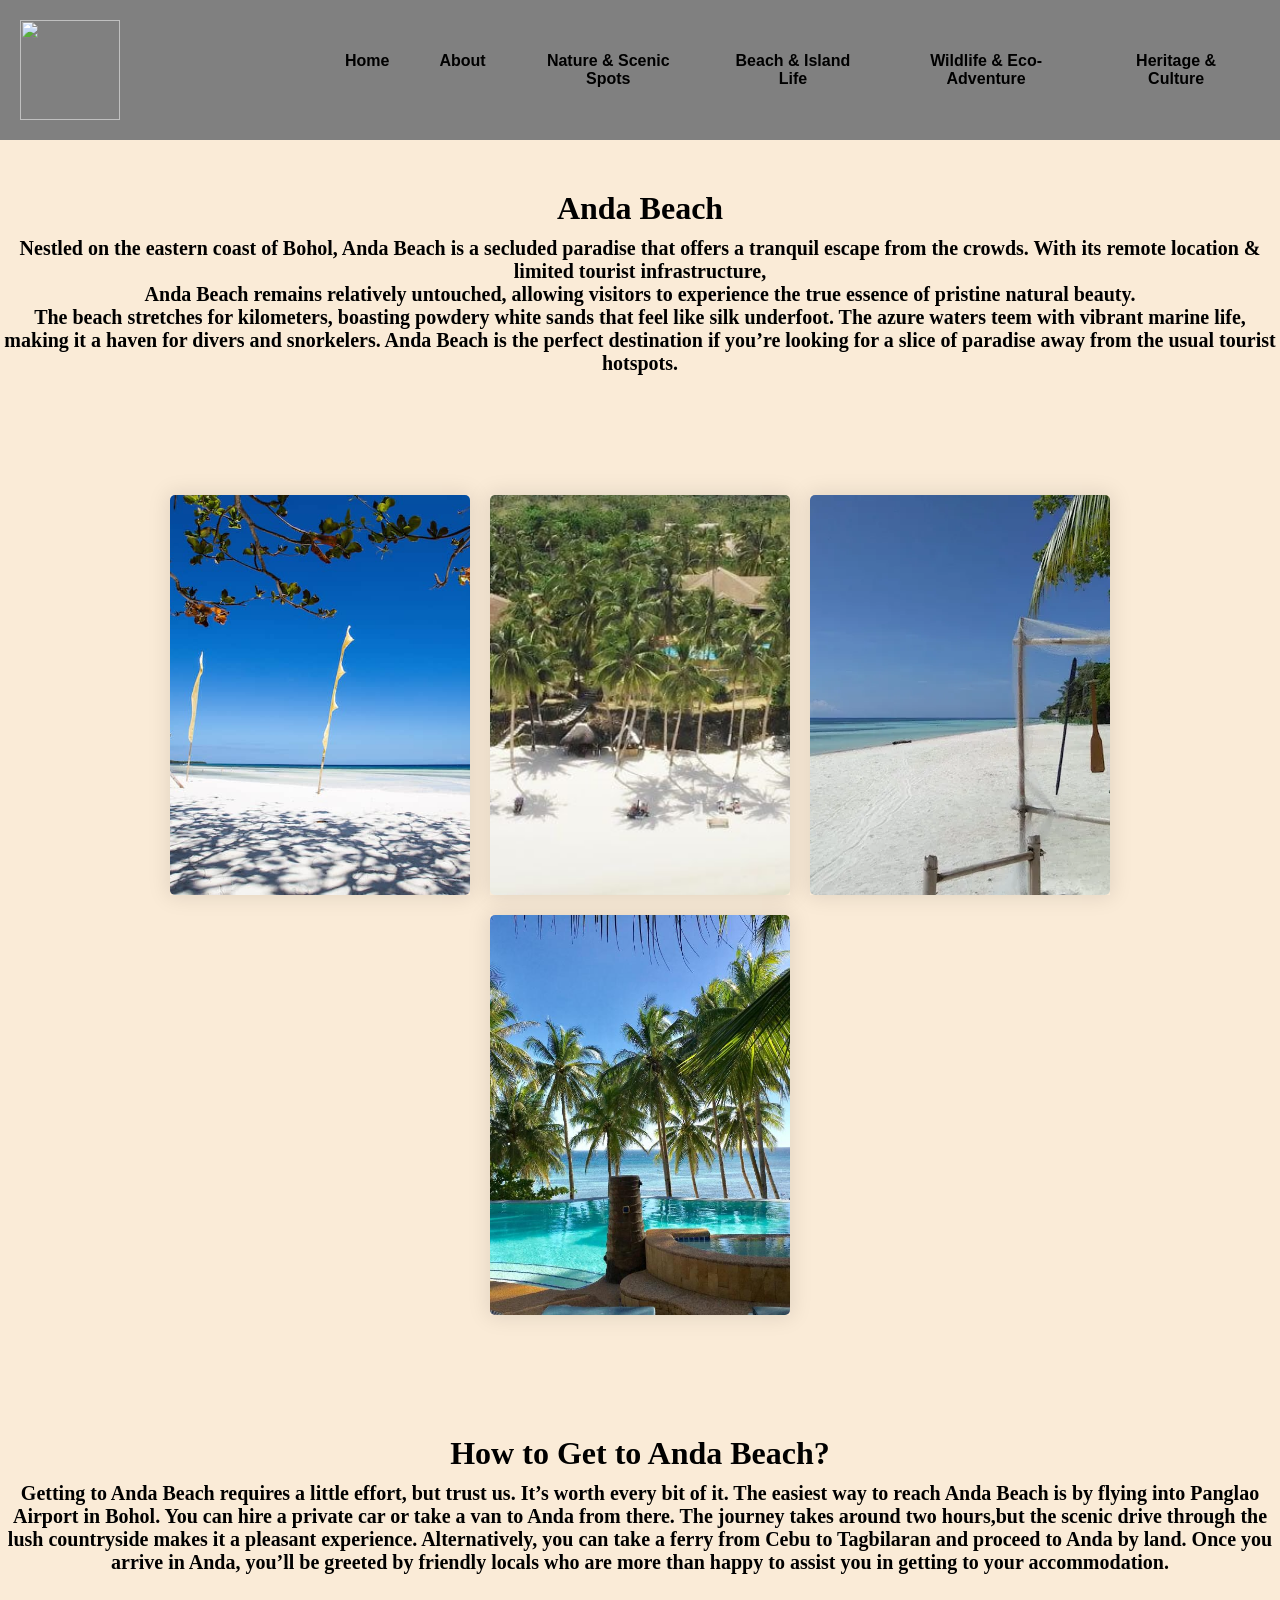
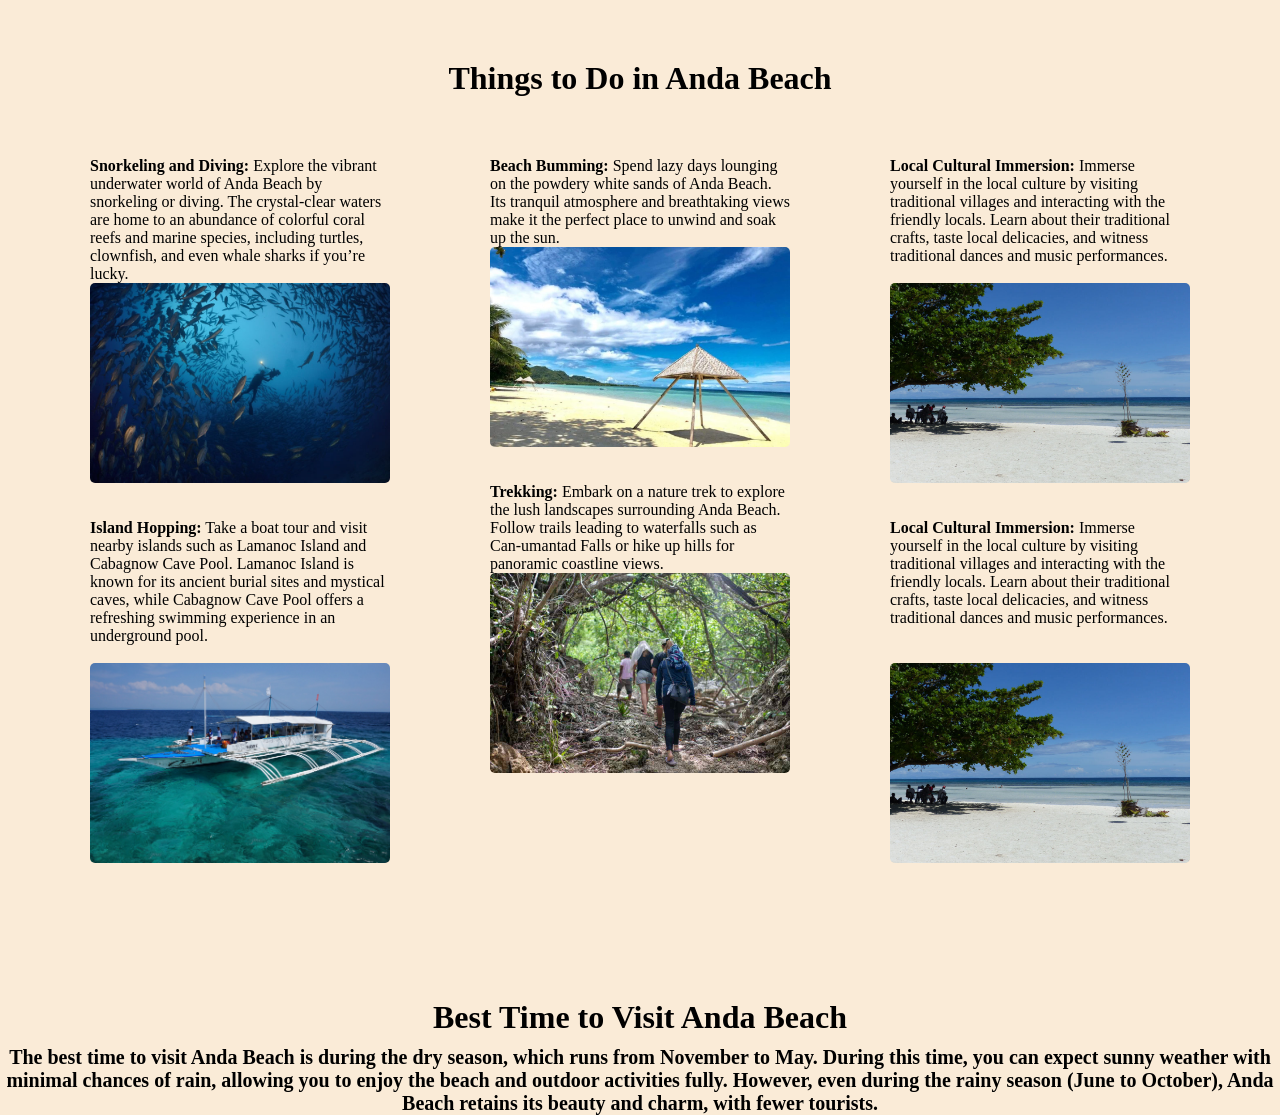
==== Anda Beach.html @ 9281e99f "Add files via upload" ====
<!DOCTYPE html>
<html lang="en">
<head>
    <meta charset="UTF-8">
    <meta name="viewport" content="width=device-width, initial-scale=1.0">
    <link rel="stylesheet" href="style.css">
    <title>Document</title>
</head>
<body>
    <header>
        <nav class="navagation">
            <div class="logo"><img src="lgo.png" alt=""></div>
            
            <div class="navbar">
                <ul class="nav-link">
                    <li><a href="Home.html">Home</a></li>
                    <li><a href="About.html">About</a></li>
                    <li><a href="#"> Nature & Scenic Spots</a>
                       <ul class="dropdown-pages">
                        <li><a href="chocolate hills.html">chocolate hills</a></li>
                        <li><a href="Cadapdapan Rice Terraces.html">Cadapdapan Rice Terraces</a></li>
                        <li><a href="Can-umantad Falls.html">Can-umantad Falls</a></li>
                        <li><a href="Mag-Aso Falls.html">Mag-Aso Falls</a></li>
                        <li><a href="Sea of Clouds.html">Sea of Clouds</a></li>
                        <li><a href="Hinagdanan Cave.html">Hinagdanan Cave</a></li>
                        <li><a href="Dimiao Twin Falls.html">Dimiao Twin Falls</a></li>
                        <li><a href="Ingkumhan Falls.html">Ingkumhan Falls</a></li>
                        <li><a href="Camugao Falls.html">Camugao Falls</a></li>
                        <li><a href="Tigbao Hanging Bridge.html">Tigbao Hanging Bridge</a></li>
                        
                        </ul>
                    </li>

                    <li><a href="#">Beach & Island Life</a>
                        <ul class="dropdown-pages">
                            <li><a href="Alona Beach.html">Alona Beach</a></li>
                            <li><a href="Dumaluan Beach.html">Dumaluan Beach</a></li>
                            <li><a href="Virgin Island Sandbar.html">Virgin Island Sandbar</a></li>
                            <li><a href="Balicasag Island.html">Balicasag Island</a></li>
                            <li><a href="Anda Beach.html">Anda Beach</a></li>
                        </ul>
                    </li>

                    <li><a href="#">Wildlife & Eco-Adventure</a>
                        <ul class="dropdown-pages">
                            <li><a href="Philippine Tarsier Sanctuary.html">Philippine Tarsier Sanctuary</a></li>
                            <li><a href="Danao Adventure Park.html">Danao Adventure Park</a></li>
                            <li><a href="Firefly Watching.html">Firefly Watching</a></li>
                        </ul>
                    </li>

                    <li><a href="#">Heritage & Culture</a>
                        <ul class="dropdown-pages">
                            <li><a href="Baclayon Church.html">Baclayon Church</a></li>
                            <li><a href="Blood Compact Shrine.html">Blood Compact Shrine</a></li>
                        </ul>
                    </li>
                </ul>
            </div>
        </nav>
    </header>

    <h1>Anda Beach</h1>

    <div class="textdescription">
        <p>Nestled on the eastern coast of Bohol, Anda Beach is a secluded paradise that offers a tranquil escape from the crowds. 
            With its remote location & limited tourist infrastructure,<br> Anda Beach remains relatively untouched, allowing visitors to 
            experience the true essence of pristine natural beauty. <br>The beach stretches for kilometers, boasting powdery white sands 
            that feel like silk underfoot. The azure waters teem with vibrant marine life, making it a haven for divers and snorkelers. 
            Anda Beach is the perfect destination if you’re looking for a slice of paradise away from the usual tourist hotspots.</p>
    </div>

    <div class="container">

        <div class="box">
            <img src="anda1.jpg"alt="">
        </div>
        <div class="box">
            <img src="anda2.jpg" alt="">
        </div>
        <div class="box">
            <img src="anda3.webp" alt="">
        </div>
        <div class="box">
            <img src="anda4.jpg" alt="">
        </div>
    </div>
    


    <h1>How to Get to Anda Beach?</h1>

    <div class="textdescription">
        <p>Getting to Anda Beach requires a little effort, but trust us. It’s worth every bit of it. The easiest way to reach Anda Beach
             is by flying into Panglao Airport in Bohol. You can hire a private car or take a van to Anda from there. 
             The journey takes around two hours,but the scenic drive through the lush countryside makes it a pleasant experience. 
             Alternatively, you can take a ferry from Cebu to Tagbilaran and proceed to Anda by land. Once you arrive in Anda, 
            you’ll be greeted by friendly locals who are more than happy to assist you in getting to your accommodation.</p>
    </div><br><br>
    
    <h1>Things to Do in Anda Beach</h1>

    <div class="textdescription">
        <div class="box">
            <li><b>Snorkeling and Diving:</b> Explore the vibrant underwater world of Anda Beach by snorkeling or diving. 
                The crystal-clear waters are home to an abundance of colorful coral reefs and marine species, 
                including turtles, clownfish, and even whale sharks if you’re lucky.
                <img src="andasnorklingdiving.jpg" alt="">
            </li><br><br>
            <li><b>Island Hopping:</b> Take a boat tour and visit nearby islands such as Lamanoc Island and Cabagnow Cave Pool.
                 Lamanoc Island is known for its ancient burial sites and mystical caves, while Cabagnow Cave Pool offers 
                 a refreshing swimming experience in an underground pool. <br><br>
                 <img src="anda islandhopping.jpg" alt="">
            </li><br><br></div>      
            <div class="box">
            <li><b>Beach Bumming:</b> Spend lazy days lounging on the powdery white sands of Anda Beach. Its tranquil atmosphere and 
                breathtaking views make it the perfect place to unwind and soak up the sun.
                <img src="andabeachbumming.jpg" alt="">
            </li><br><br>
            <li><b>Trekking:</b> Embark on a nature trek to explore the lush landscapes surrounding Anda Beach. 
                Follow trails leading to waterfalls such as Can-umantad Falls or hike up hills for panoramic coastline views.
                <img src="andatrekking.jpg" alt="">
            </li><br><br></div>
        <div class="box">
            <li><b>Local Cultural Immersion:</b> Immerse yourself in the local culture by visiting traditional villages and interacting 
                with the friendly locals. Learn about their traditional crafts, taste local delicacies, and witness traditional 
                dances and music performances. <br><br>
                <img src="andalocalculutral.jpg" alt="">
        </li><br><br>
            <li><b> Local Cultural Immersion:</b> Immerse yourself in the local culture by visiting traditional villages and interacting with 
                the friendly locals. Learn about their traditional crafts, taste local delicacies, and witness traditional dances 
                and music performances. <br><br><br>
                <img src="andalocalculutral.jpg" alt="">
            </li></div>

    </div>

    <h1>Best Time to Visit Anda Beach</h1>

    <div class="textdescription">
        <p>The best time to visit Anda Beach is during the dry season, which runs from November to May. During this time, 
            you can expect sunny weather with minimal chances of rain, allowing you to enjoy the beach and outdoor activities fully. 
            However, even during the rainy season (June to October), Anda Beach retains its beauty and charm, with fewer tourists.
        </p>
    </div>

</body>
</html>
---- style.css ----
*{
    padding: 0;
    margin: 0;
} 
body{
    background-color: antiquewhite;
}

.logo img{
    width: 100px;
    height: 100px;
    margin-right: 200px;
    float: left;
    position: relative;
} 

.navagation{
    background-color: gray;
    display: flex;
    justify-content: space-between;
    padding: 20px;
    justify-content: center;
    font-family: Arial;
    
}
.navbar{
    color: white;
    align-content: center;
}
.navagation ul{
    
    list-style-type: none;
    display: flex;
}

.navagation ul li{
    display: inline-block;
    position: relative;
}
 .navagation li a{

    display: block;
    padding: 20px 25px;
    text-decoration: none;
    text-align: center;
    color: black;
    font-weight: 700;
     transition: 0.40s;
}

 .navagation li ul.dropdown-pages li{

    display: block;
    color: black;
    
}

 .navagation li ul.dropdown-pages {

    width: 100%;
  background-color: #dfdfdf;
  position: absolute;
  z-index: 999;
  display: none;
  
}

 .navagation  li a:hover{

    color: white;
    background: gray;
    font-size: 1.5rem;
    transition: 0.40s;
   
}

 .navagation  li:hover ul.dropdown-pages {

    display: block;
  

}
.discription h2{
    display: flex;
    justify-content: center;
    margin-top: 100px;
    font-size: 50px;
    font-family: arial;
}
.discription h3{
    display: flex;
    justify-content: center;
    margin-top: 100px;
}
.logo h1{
    justify-content: center;
    display: flex;
}
.images{
    height: 100px;
    width: 200px;
}
h1{
    justify-content: center;
    display: flex;
    margin-top: 50px;
    color: black;
}

.container{
    width: 90%;
    padding: 20px;
    margin: 100px auto;
    display: flex;
    flex-wrap: wrap;
    flex-direction: row;
    justify-content: center;
    row-gap: 20px;
}
.box{
    width: 300px;
    height: 400px;
    margin: 0 10px;
    box-shadow: 0 0 20px 2px rgba(0 ,0 ,0 , .1);
}
.box img:hover{
    background-color: black;
    box-shadow: 0 0 10px black;
    transform: scale(1rem);
    transition: .20s;
    
}
.box img{
    display: block;
    width: 100%;
    height: 100%;
    object-fit: cover;
    border-radius: 5px;
}

p{
   text-align: center;
   font-family: 'poppins';
   font-weight: bold;
   font-size: 20px;

}
h1{
    margin-bottom: 10px;
    color: black;
}

.textdescription ul li{
    font-family: 'poppins';
    font-size: 20px;   
}
.textdescription .box{
    margin: 50px;
    height: fit-content;
    justify-content: center;
    align-items: center;
    float: right;
    box-shadow: none;
    list-style-type: none;
}
.textdescription{
    justify-content: center;
    display: flex;
    color: black;
}

.main-container{

    background-image: url(background.jpg);
    width: 100%;
    height: 100vh;
    background-position: center;
}
.main-container h2{
    justify-content: center;
    display: flex;
    font-size: 50px;
    font-weight: bold;
}
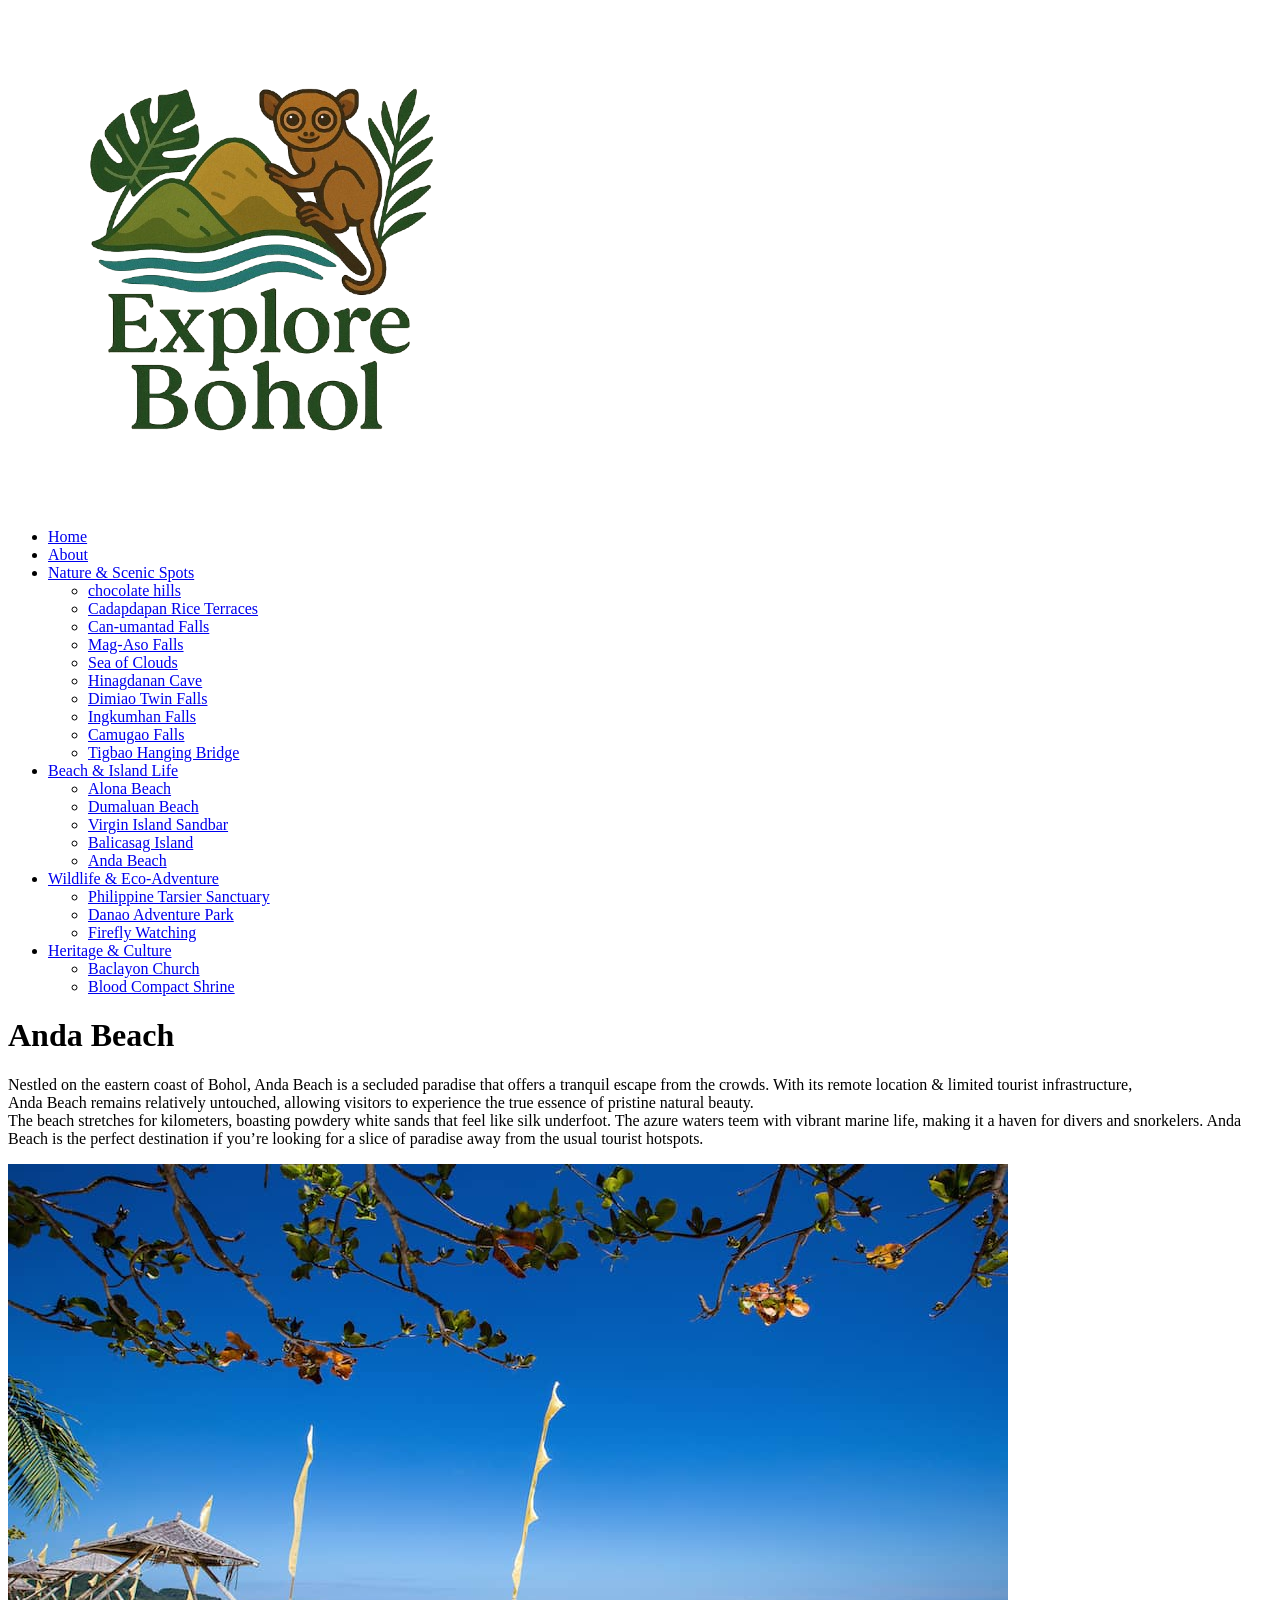
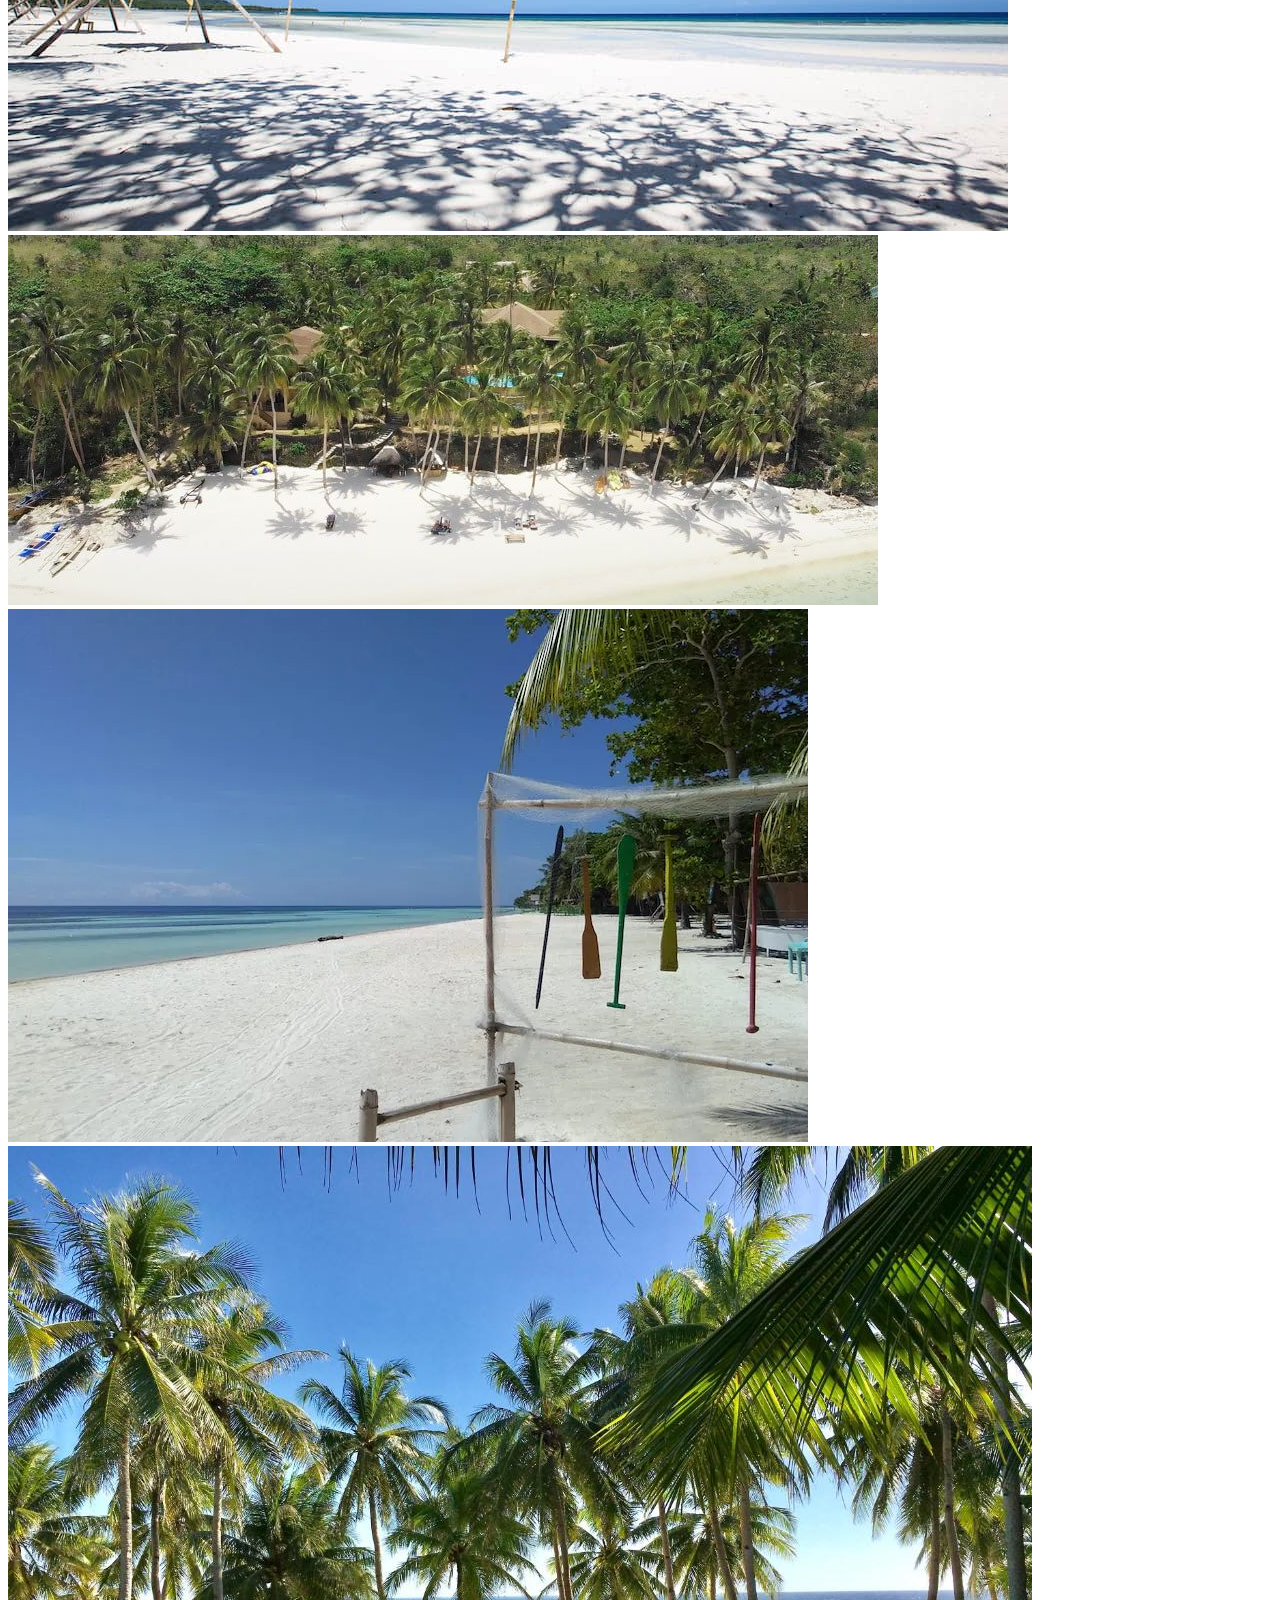
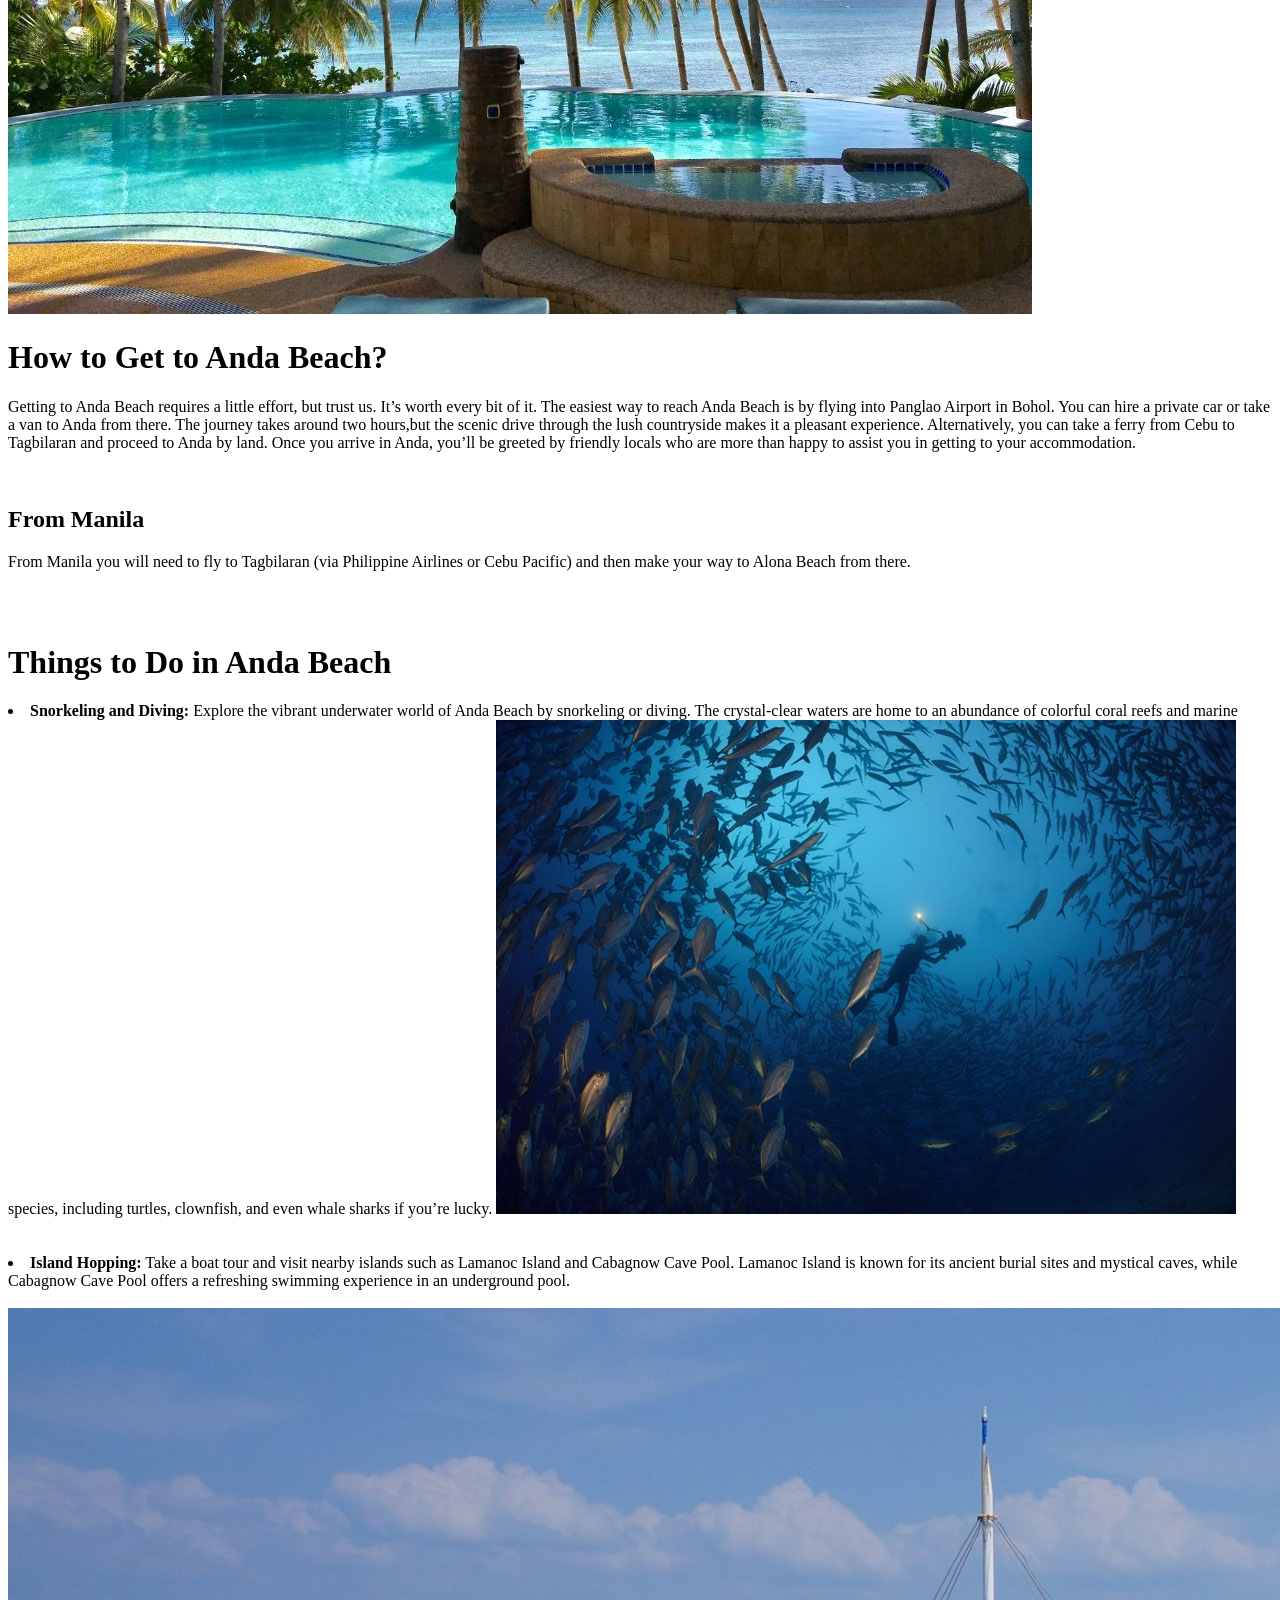
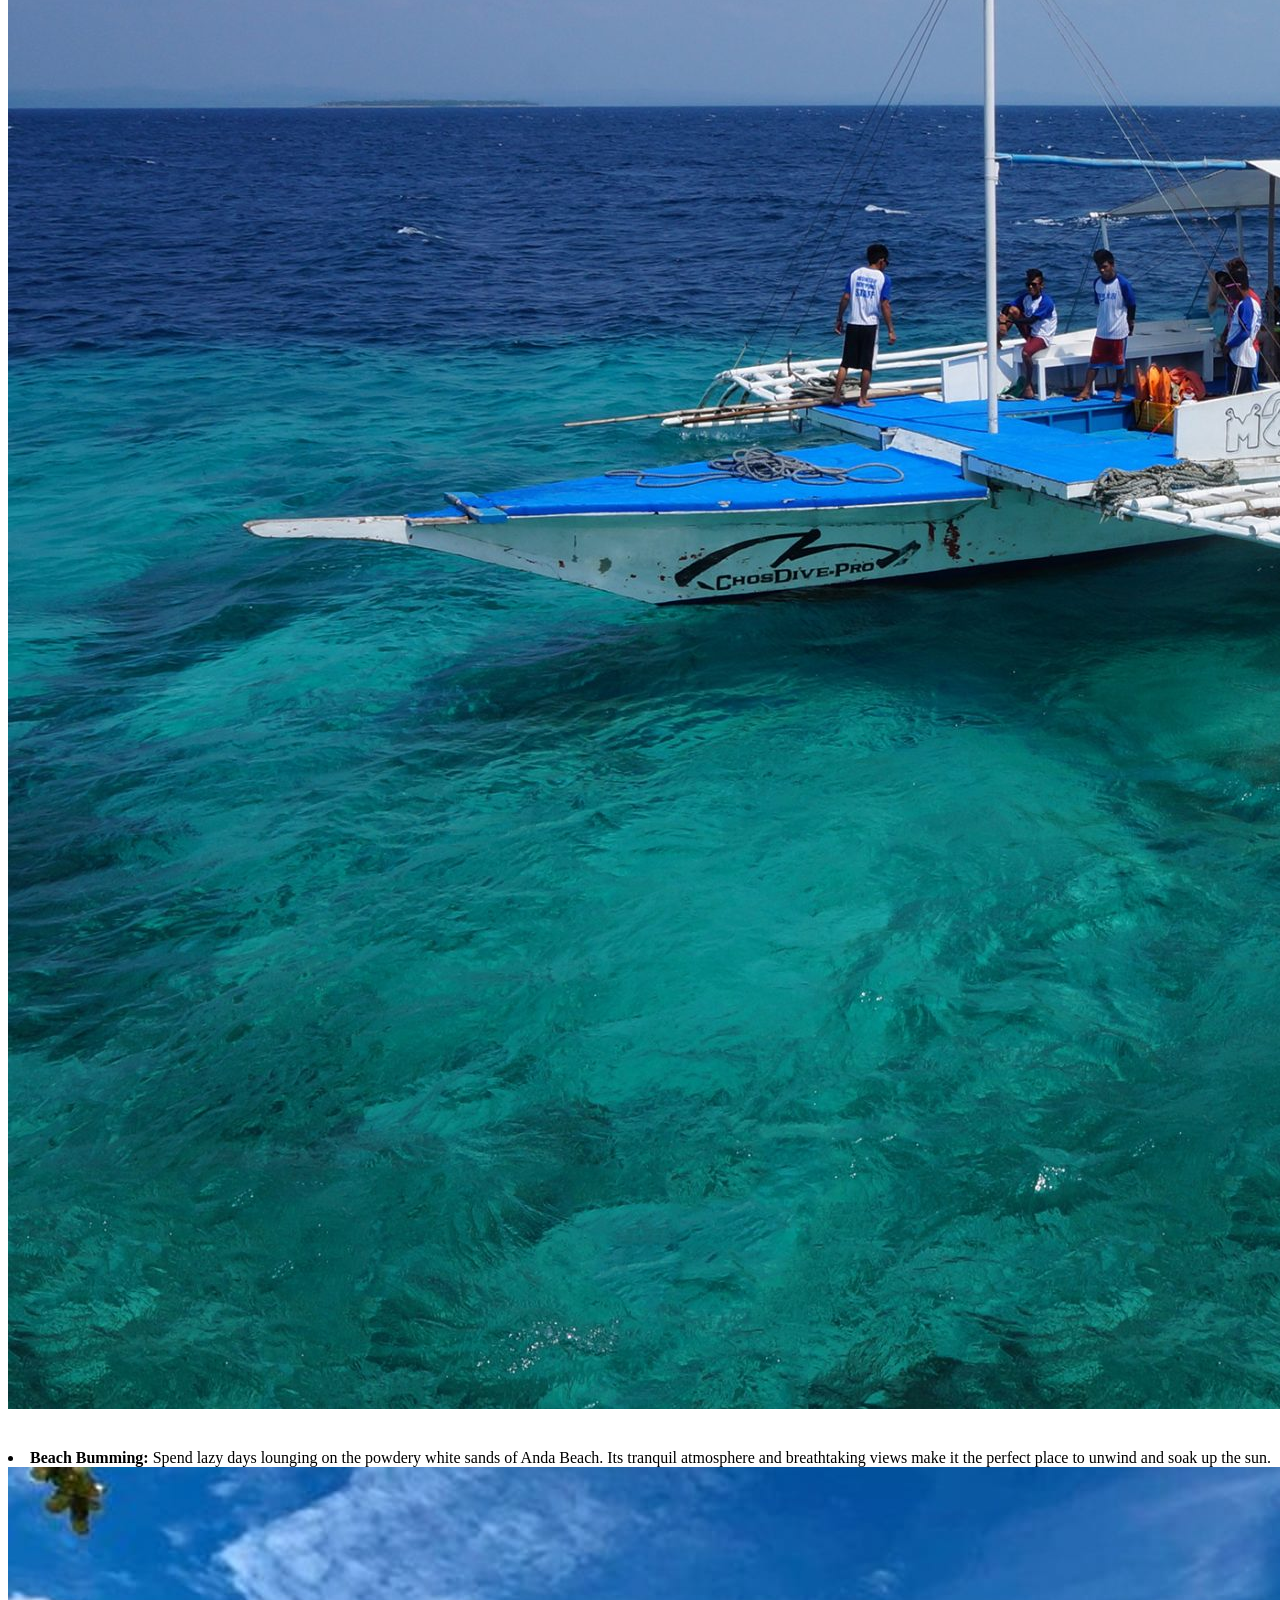
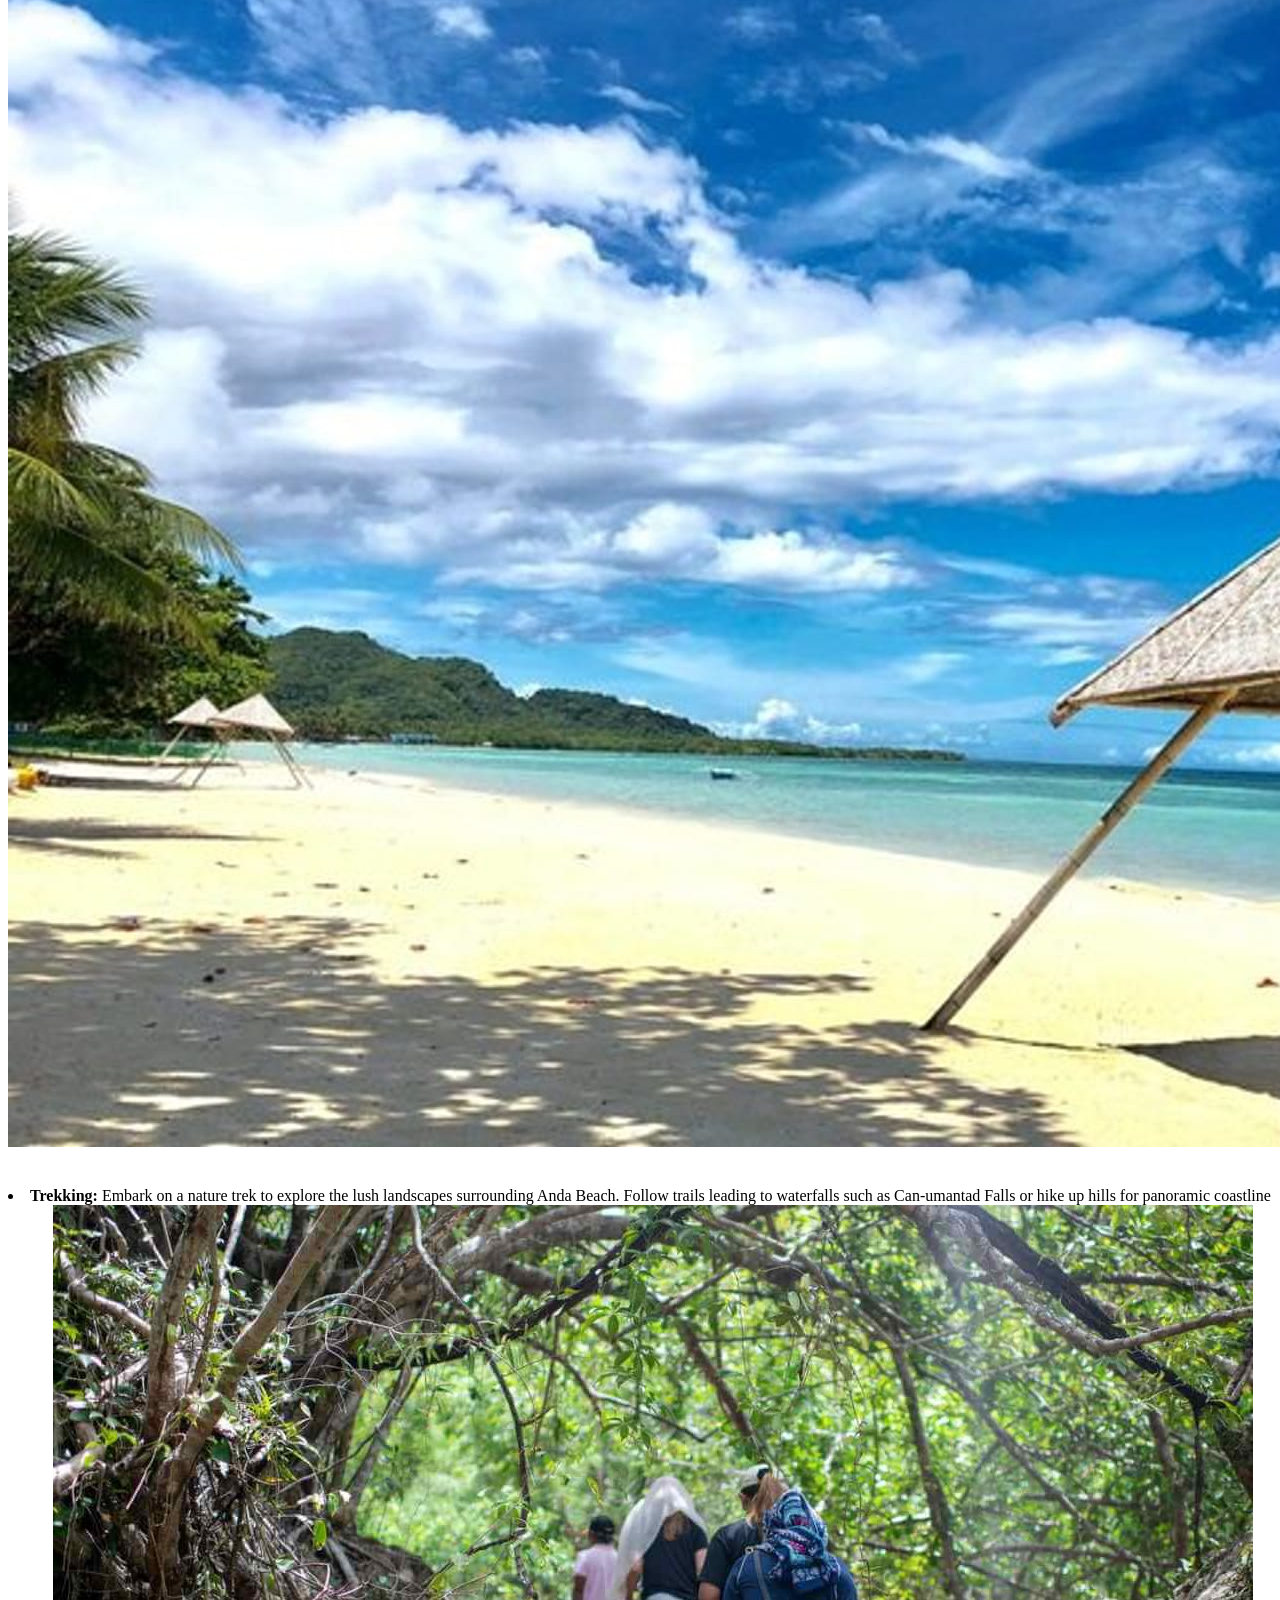
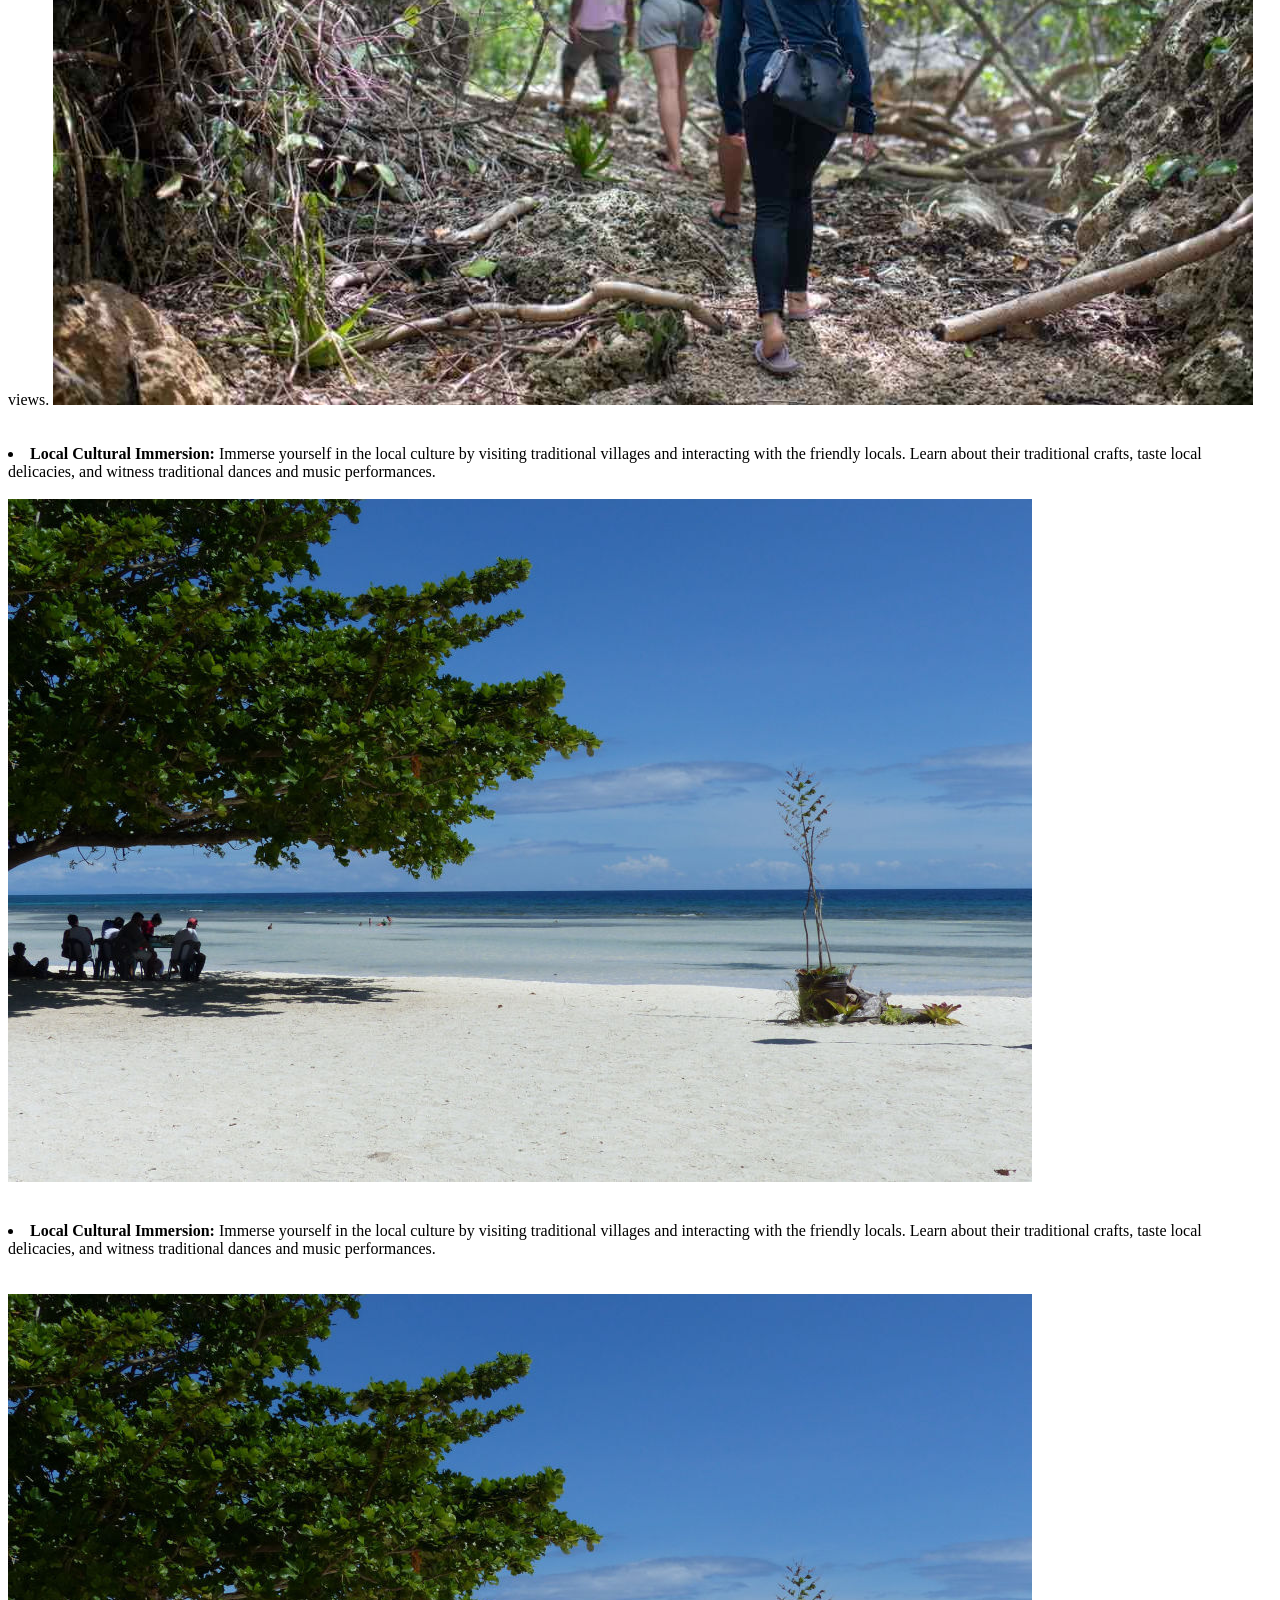
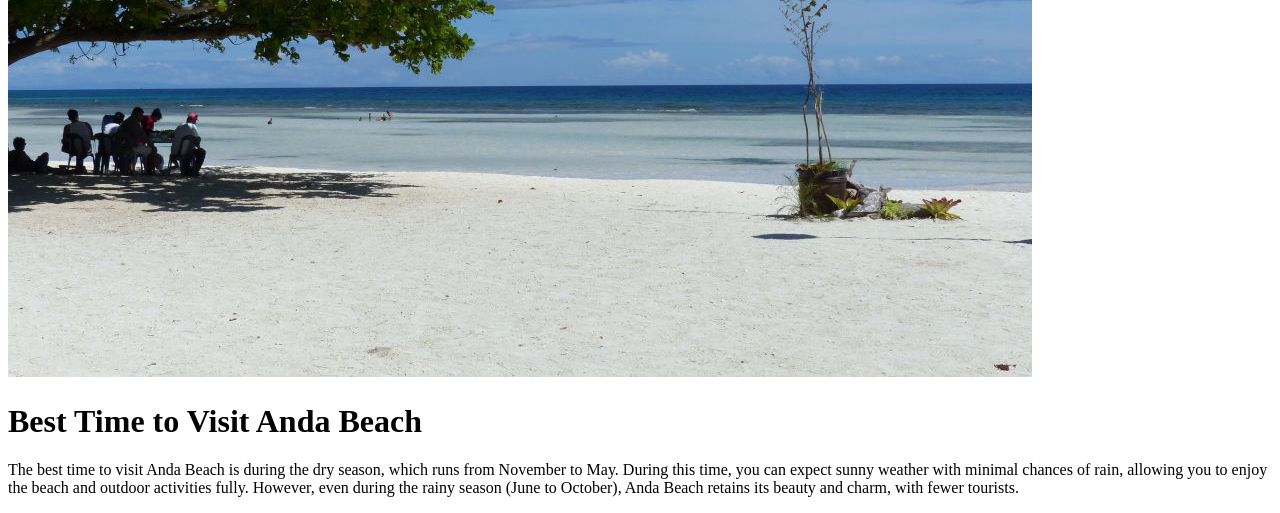
==== commit 82e132de: "Add files via upload" ====
--- a/Anda Beach.html
+++ b/Anda Beach.html
@@ -9,7 +9,7 @@
 <body>
     <header>
         <nav class="navagation">
-            <div class="logo"><img src="lgo.png" alt=""></div>
+            <div class="logo"><img src="images/lgo.png" alt=""></div>
             
             <div class="navbar">
                 <ul class="nav-link">
@@ -73,29 +73,38 @@
     <div class="container">
 
         <div class="box">
-            <img src="anda1.jpg"alt="">
+            <img src="images/anda1.jpg"alt="">
         </div>
         <div class="box">
-            <img src="anda2.jpg" alt="">
+            <img src="images/anda2.jpg" alt="">
         </div>
         <div class="box">
-            <img src="anda3.webp" alt="">
+            <img src="images/anda3.webp" alt="">
         </div>
         <div class="box">
-            <img src="anda4.jpg" alt="">
+            <img src="images/anda4.jpg" alt="">
         </div>
     </div>
     
 
 
     <h1>How to Get to Anda Beach?</h1>
+    <p>Getting to Anda Beach requires a little effort, but trust us. It’s worth every bit of it. The easiest way to reach Anda Beach
+        is by flying into Panglao Airport in Bohol. You can hire a private car or take a van to Anda from there. 
+        The journey takes around two hours,but the scenic drive through the lush countryside makes it a pleasant experience. 
+        Alternatively, you can take a ferry from Cebu to Tagbilaran and proceed to Anda by land. Once you arrive in Anda, 
+       you’ll be greeted by friendly locals who are more than happy to assist you in getting to your accommodation.</p>
+    
+       <div class="textdescription">
+       <div class="box">
+        <img src="" alt="">
+        <h2>From Manila</h2>
+        <p>From Manila you will need to fly to Tagbilaran (via Philippine Airlines or Cebu Pacific) 
+            and then make your way to Alona Beach from there.
+        </p>
 
-    <div class="textdescription">
-        <p>Getting to Anda Beach requires a little effort, but trust us. It’s worth every bit of it. The easiest way to reach Anda Beach
-             is by flying into Panglao Airport in Bohol. You can hire a private car or take a van to Anda from there. 
-             The journey takes around two hours,but the scenic drive through the lush countryside makes it a pleasant experience. 
-             Alternatively, you can take a ferry from Cebu to Tagbilaran and proceed to Anda by land. Once you arrive in Anda, 
-            you’ll be greeted by friendly locals who are more than happy to assist you in getting to your accommodation.</p>
+       </div>
+   
     </div><br><br>
     
     <h1>Things to Do in Anda Beach</h1>
@@ -105,32 +114,32 @@
             <li><b>Snorkeling and Diving:</b> Explore the vibrant underwater world of Anda Beach by snorkeling or diving. 
                 The crystal-clear waters are home to an abundance of colorful coral reefs and marine species, 
                 including turtles, clownfish, and even whale sharks if you’re lucky.
-                <img src="andasnorklingdiving.jpg" alt="">
+                <img src="images/andasnorklingdiving.jpg" alt="">
             </li><br><br>
             <li><b>Island Hopping:</b> Take a boat tour and visit nearby islands such as Lamanoc Island and Cabagnow Cave Pool.
                  Lamanoc Island is known for its ancient burial sites and mystical caves, while Cabagnow Cave Pool offers 
                  a refreshing swimming experience in an underground pool. <br><br>
-                 <img src="anda islandhopping.jpg" alt="">
+                 <img src="images/anda islandhopping.jpg" alt="">
             </li><br><br></div>      
             <div class="box">
             <li><b>Beach Bumming:</b> Spend lazy days lounging on the powdery white sands of Anda Beach. Its tranquil atmosphere and 
                 breathtaking views make it the perfect place to unwind and soak up the sun.
-                <img src="andabeachbumming.jpg" alt="">
+                <img src="images/andabeachbumming.jpg" alt="">
             </li><br><br>
             <li><b>Trekking:</b> Embark on a nature trek to explore the lush landscapes surrounding Anda Beach. 
                 Follow trails leading to waterfalls such as Can-umantad Falls or hike up hills for panoramic coastline views.
-                <img src="andatrekking.jpg" alt="">
+                <img src="images/andatrekking.jpg" alt="">
             </li><br><br></div>
         <div class="box">
             <li><b>Local Cultural Immersion:</b> Immerse yourself in the local culture by visiting traditional villages and interacting 
                 with the friendly locals. Learn about their traditional crafts, taste local delicacies, and witness traditional 
                 dances and music performances. <br><br>
-                <img src="andalocalculutral.jpg" alt="">
+                <img src="images/andalocalculutral.jpg" alt="">
         </li><br><br>
             <li><b> Local Cultural Immersion:</b> Immerse yourself in the local culture by visiting traditional villages and interacting with 
                 the friendly locals. Learn about their traditional crafts, taste local delicacies, and witness traditional dances 
                 and music performances. <br><br><br>
-                <img src="andalocalculutral.jpg" alt="">
+                <img src="images/andalocalculutral.jpg" alt="">
             </li></div>
 
     </div>
